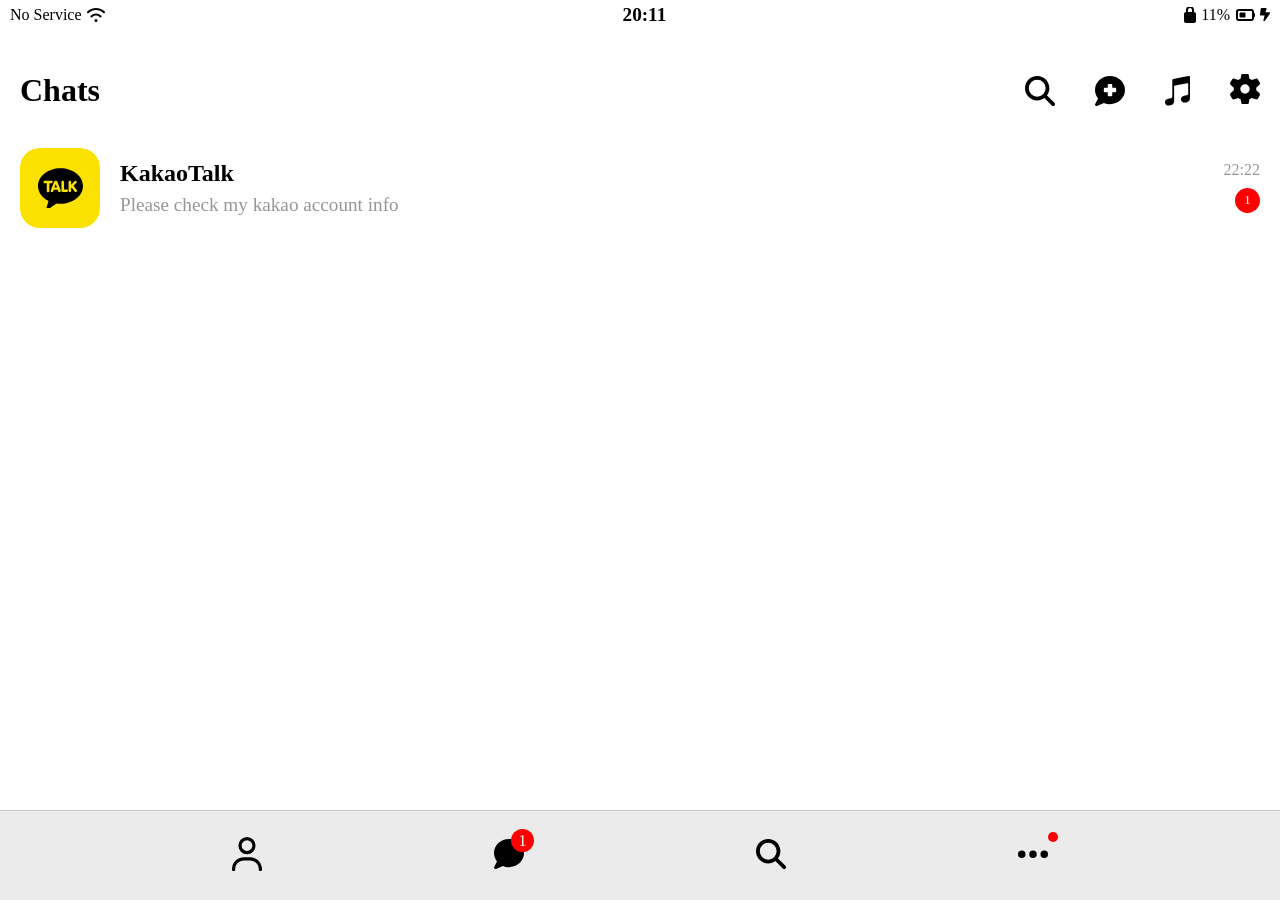
==== chats.html @ 33b5e109 "feat: index, friends, chats 페이지 생성 및 스타일링 구현 - 페이지 스타일 - reset, layout 등 기본 스타일" ====
<!doctype html>
<html lang="en">
  <head>
    <meta charset="UTF-8" />
    <meta name="viewport" content="width=device-width, initial-scale=1.0" />
    <link rel="stylesheet" href="./css/styles.css" />
    <title>Chat</title>
  </head>
  <body>
    <header class="app-header">
      <div class="app-header__col">
        <span>No Service</span>
        <svg width="18px" xmlns="./www.w3.org/2000/svg" viewBox="0 0 576 512">
          <!--!Font Awesome Free v7.2.0 by @fontawesome - https://fontawesome.com License - https://fontawesome.com/license/free Copyright 2026 Fonticons, Inc.-->
          <path
            d="M288 96c-90.9 0-173.2 36-233.7 94.6-12.7 12.3-33 12-45.2-.7s-12-33 .7-45.2C81.7 74.9 179.9 32 288 32S494.3 74.9 566.3 144.7c12.7 12.3 13 32.6 .7 45.2s-32.6 13-45.2 .7C461.2 132 378.9 96 288 96zM240 432a48 48 0 1 1 96 0 48 48 0 1 1 -96 0zM168 326.2c-11.7 13.3-31.9 14.5-45.2 2.8s-14.5-31.9-2.8-45.2C161 237.4 221.1 208 288 208s127 29.4 168 75.8c11.7 13.3 10.4 33.5-2.8 45.2s-33.5 10.4-45.2-2.8C378.6 292.9 335.8 272 288 272s-90.6 20.9-120 54.2z"
          />
        </svg>
      </div>
      <div class="app-header__col">
        <span class="time">20:11</span>
      </div>
      <div class="app-header__col">
        <svg width="12px" xmlns="./www.w3.org/2000/svg" viewBox="0 0 384 512">
          <!--!Font Awesome Free v7.2.0 by @fontawesome - https://fontawesome.com License - https://fontawesome.com/license/free Copyright 2026 Fonticons, Inc.-->
          <path
            d="M128 96l0 64 128 0 0-64c0-35.3-28.7-64-64-64s-64 28.7-64 64zM64 160l0-64C64 25.3 121.3-32 192-32S320 25.3 320 96l0 64c35.3 0 64 28.7 64 64l0 224c0 35.3-28.7 64-64 64L64 512c-35.3 0-64-28.7-64-64L0 224c0-35.3 28.7-64 64-64z"
          />
        </svg>
        <span class="battery-charge">11%</span>
        <svg width="20px" xmlns="./www.w3.org/2000/svg" viewBox="0 0 640 512">
          <!--!Font Awesome Free v7.2.0 by @fontawesome - https://fontawesome.com License - https://fontawesome.com/license/free Copyright 2026 Fonticons, Inc.-->
          <path
            d="M528 128c8.8 0 16 7.2 16 16l0 224c0 8.8-7.2 16-16 16l-416 0c-8.8 0-16-7.2-16-16l0-224c0-8.8 7.2-16 16-16l416 0zM112 64c-44.2 0-80 35.8-80 80l0 224c0 44.2 35.8 80 80 80l416 0c44.2 0 80-35.8 80-80l0-48c17.7 0 32-14.3 32-32l0-64c0-17.7-14.3-32-32-32l0-48c0-44.2-35.8-80-80-80L112 64zm56 112c-13.3 0-24 10.7-24 24l0 112c0 13.3 10.7 24 24 24l144 0c13.3 0 24-10.7 24-24l0-112c0-13.3-10.7-24-24-24l-144 0z"
          />
        </svg>
        <svg width="10px" xmlns="./www.w3.org/2000/svg" viewBox="0 0 384 512">
          <!--!Font Awesome Free v7.2.0 by @fontawesome - https://fontawesome.com License - https://fontawesome.com/license/free Copyright 2026 Fonticons, Inc.-->
          <path
            d="M0 256L28.5 28c2-16 15.6-28 31.8-28L228.9 0c15 0 27.1 12.1 27.1 27.1 0 3.2-.6 6.5-1.7 9.5L208 160 347.3 160c20.2 0 36.7 16.4 36.7 36.7 0 7.4-2.2 14.6-6.4 20.7l-192.2 281c-5.9 8.6-15.6 13.7-25.9 13.7l-2.9 0c-15.7 0-28.5-12.8-28.5-28.5 0-2.3 .3-4.6 .9-6.9L176 288 32 288c-17.7 0-32-14.3-32-32z"
          />
        </svg>
      </div>
    </header>
    <section class="chats">
      <div class="chats__header">
        <h1 class="chats__title">Chats</h1>
        <div class="chats__icons">
          <svg width="30px" xmlns="./www.w3.org/2000/svg" viewBox="0 0 512 512">
            <!--!Font Awesome Free v7.2.0 by @fontawesome - https://fontawesome.com License - https://fontawesome.com/license/free Copyright 2026 Fonticons, Inc.-->
            <path
              d="M416 208c0 45.9-14.9 88.3-40 122.7L502.6 457.4c12.5 12.5 12.5 32.8 0 45.3s-32.8 12.5-45.3 0L330.7 376C296.3 401.1 253.9 416 208 416 93.1 416 0 322.9 0 208S93.1 0 208 0 416 93.1 416 208zM208 352a144 144 0 1 0 0-288 144 144 0 1 0 0 288z"
            />
          </svg>
          <svg width="30px" xmlns="./www.w3.org/2000/svg" viewBox="0 0 512 512">
            <!--!Font Awesome Free v7.2.0 by @fontawesome - https://fontawesome.com License - https://fontawesome.com/license/free Copyright 2026 Fonticons, Inc.-->
            <path
              d="M256 480c141.4 0 256-107.5 256-240S397.4 0 256 0 0 107.5 0 240c0 54.3 19.2 104.3 51.6 144.5L2.8 476.8c-4.8 9-3.3 20 3.6 27.5s17.8 9.8 27.1 5.8l118.4-50.7C183.7 472.6 218.9 480 256 480zM217.6 153.6c0-10.6 8.6-19.2 19.2-19.2l38.4 0c10.6 0 19.2 8.6 19.2 19.2l0 48 48 0c10.6 0 19.2 8.6 19.2 19.2l0 38.4c0 10.6-8.6 19.2-19.2 19.2l-48 0 0 48c0 10.6-8.6 19.2-19.2 19.2l-38.4 0c-10.6 0-19.2-8.6-19.2-19.2l0-48-48 0c-10.6 0-19.2-8.6-19.2-19.2l0-38.4c0-10.6 8.6-19.2 19.2-19.2l48 0 0-48z"
            />
          </svg>
          <svg width="25px" xmlns="./www.w3.org/2000/svg" viewBox="0 0 384 512">
            <!--!Font Awesome Free v7.2.0 by @fontawesome - https://fontawesome.com License - https://fontawesome.com/license/free Copyright 2026 Fonticons, Inc.-->
            <path
              d="M381.9 388.2c-6.4 27.4-27.2 42.8-55.1 48-24.5 4.5-44.9 5.6-64.5-10.2-23.9-20.1-24.2-53.4-2.7-74.4 17-16.2 40.9-19.5 76.8-25.8 6-1.1 11.2-2.5 15.6-7.4 6.4-7.2 4.4-4.1 4.4-163.2 0-11.2-5.5-14.3-17-12.3-8.2 1.4-185.7 34.6-185.7 34.6-10.2 2.2-13.4 5.2-13.4 16.7 0 234.7 1.1 223.9-2.5 239.5-4.2 18.2-15.4 31.9-30.2 39.5-16.8 9.3-47.2 13.4-63.4 10.4-43.2-8.1-58.4-58-29.1-86.6 17-16.2 40.9-19.5 76.8-25.8 6-1.1 11.2-2.5 15.6-7.4 10.1-11.5 1.8-256.6 5.2-270.2 .8-5.2 3-9.6 7.1-12.9 4.2-3.5 11.8-5.5 13.4-5.5 204-38.2 228.9-43.1 232.4-43.1 11.5-.8 18.1 6 18.1 17.6 .2 344.5 1.1 326-1.8 338.5z"
            />
          </svg>
          <a href="./settings.html"
            ><svg
              width="30px"
              xmlns="./www.w3.org/2000/svg"
              viewBox="0 0 512 512"
            >
              <!--!Font Awesome Free v7.2.0 by @fontawesome - https://fontawesome.com License - https://fontawesome.com/license/free Copyright 2026 Fonticons, Inc.-->
              <path
                d="M195.1 9.5C198.1-5.3 211.2-16 226.4-16l59.8 0c15.2 0 28.3 10.7 31.3 25.5L332 79.5c14.1 6 27.3 13.7 39.3 22.8l67.8-22.5c14.4-4.8 30.2 1.2 37.8 14.4l29.9 51.8c7.6 13.2 4.9 29.8-6.5 39.9L447 233.3c.9 7.4 1.3 15 1.3 22.7s-.5 15.3-1.3 22.7l53.4 47.5c11.4 10.1 14 26.8 6.5 39.9l-29.9 51.8c-7.6 13.1-23.4 19.2-37.8 14.4l-67.8-22.5c-12.1 9.1-25.3 16.7-39.3 22.8l-14.4 69.9c-3.1 14.9-16.2 25.5-31.3 25.5l-59.8 0c-15.2 0-28.3-10.7-31.3-25.5l-14.4-69.9c-14.1-6-27.2-13.7-39.3-22.8L73.5 432.3c-14.4 4.8-30.2-1.2-37.8-14.4L5.8 366.1c-7.6-13.2-4.9-29.8 6.5-39.9l53.4-47.5c-.9-7.4-1.3-15-1.3-22.7s.5-15.3 1.3-22.7L12.3 185.8c-11.4-10.1-14-26.8-6.5-39.9L35.7 94.1c7.6-13.2 23.4-19.2 37.8-14.4l67.8 22.5c12.1-9.1 25.3-16.7 39.3-22.8L195.1 9.5zM256.3 336a80 80 0 1 0 -.6-160 80 80 0 1 0 .6 160z"
              />
            </svg>
          </a>
        </div>
      </div>
      <ul class="chats__list">
        <li>
          <a href="./chat.html" class="chats__item">
            <div class="chats__image">
              <svg
                width="45px"
                xmlns="./www.w3.org/2000/svg"
                viewBox="0 0 576 512"
              >
                <!--!Font Awesome Free v7.2.0 by @fontawesome - https://fontawesome.com License - https://fontawesome.com/license/free Copyright 2026 Fonticons, Inc.-->
                <path
                  d="M288 2.5c159.1 0 288 101.7 288 227.1 0 125.4-128.9 227.1-288 227.1-17.5 0-34.6-1.2-51.2-3.6-16.6 11.7-112.6 79.1-121.7 80.4 0 0-3.7 1.4-6.9-.4s-2.6-6.7-2.6-6.7C106.6 519.8 130.6 437.2 135 421.9 53.9 381.8 0 310.6 0 229.5 0 104.1 128.9 2.5 288 2.5zM86.2 161.7c-9 0-16.3 7.3-16.3 16.3s7.3 16.3 16.3 16.3l25.9 0 0 98.7c0 8.8 7.5 15.9 16.6 15.9s16.6-7.1 16.6-15.9l0-98.7 25.9 0c9 0 16.3-7.3 16.3-16.3s-7.3-16.3-16.3-16.3l-85.1 0zm140.8 0c-10.8 .2-19.3 8.4-22.1 16.4L165.2 282.7c-5 15.7-.6 21.5 3.9 23.6 3.2 1.5 6.9 2.3 10.6 2.3 6.9 0 12.2-2.8 13.8-7.3l8.2-21.6 50.7 0 8.2 21.5c1.6 4.5 6.9 7.3 13.8 7.3 3.7 0 7.3-.8 10.6-2.3 4.6-2.1 9-7.9 3.9-23.6L249.2 178.1c-2.8-8-11.3-16.2-22.2-16.4zm180.9 0c-9.2 0-16.6 7.5-16.6 16.6l0 113.7c0 9.2 7.5 16.6 16.6 16.6s16.6-7.5 16.6-16.6l0-36.2 5.8-5.8 38.9 51.6c3.2 4.2 8 6.6 13.3 6.6 3.6 0 7.1-1.1 10-3.3 3.5-2.7 5.8-6.6 6.4-11s-.5-8.8-3.2-12.3l-40.9-54.2 37.9-37.8c2.6-2.6 3.9-6.2 3.7-10.1-.2-3.9-2-7.6-4.9-10.5-3.1-3.1-7.3-4.9-11.4-4.9-3.6 0-6.8 1.3-9.2 3.7l-46.3 46.4 0-35.7c0-9.2-7.5-16.6-16.6-16.6zm-91.3 0c-9.3 0-16.9 7.5-16.9 16.6l0 112.8c0 8.4 7.1 15.2 15.9 15.3l53.3 0c8.8 0 15.9-6.9 15.9-15.3s-7.2-15.2-15.9-15.2l-35.3 0 0-97.6c0-9.2-7.6-16.6-17-16.6zm-73 88.6l-33.2 0 16.6-47.1 16.6 47.1z"
                />
              </svg>
            </div>
            <div class="chats__texts">
              <span class="chats__sender">KakaoTalk</span>
              <span class="chats__message"
                >Please check my kakao account info</span
              >
            </div>
            <div class="chats__sign">
              <span class="chats__time">22:22</span>
              <span class="chats__not--read">1</span>
            </div>
          </a>
        </li>
      </ul>
    </section>
    <footer class="app-footer">
      <a class="app-footer__users" href="./friends.html">
        <svg width="30px" xmlns="./www.w3.org/2000/svg" viewBox="0 0 448 512">
          <!--!Font Awesome Free v7.2.0 by @fontawesome - https://fontawesome.com License - https://fontawesome.com/license/free Copyright 2026 Fonticons, Inc.-->
          <path
            d="M144 128a80 80 0 1 1 160 0 80 80 0 1 1 -160 0zm208 0a128 128 0 1 0 -256 0 128 128 0 1 0 256 0zM48 480c0-70.7 57.3-128 128-128l96 0c70.7 0 128 57.3 128 128l0 8c0 13.3 10.7 24 24 24s24-10.7 24-24l0-8c0-97.2-78.8-176-176-176l-96 0C78.8 304 0 382.8 0 480l0 8c0 13.3 10.7 24 24 24s24-10.7 24-24l0-8z"
          />
        </svg>
      </a>
      <a class="app-footer__chats" href="./chats.html">
        <svg width="30px" xmlns="./www.w3.org/2000/svg" viewBox="0 0 512 512">
          <!--!Font Awesome Free v7.2.0 by @fontawesome - https://fontawesome.com License - https://fontawesome.com/license/free Copyright 2026 Fonticons, Inc.-->
          <path
            d="M512 240c0 132.5-114.6 240-256 240-37.1 0-72.3-7.4-104.1-20.7L33.5 510.1c-9.4 4-20.2 1.7-27.1-5.8S-2 485.8 2.8 476.8l48.8-92.2C19.2 344.3 0 294.3 0 240 0 107.5 114.6 0 256 0S512 107.5 512 240z"
          />
        </svg>
        <div class="app-footer__chats__alarm"><span>1</span></div>
      </a>
      <a class="app-footer__search" href="./search.html">
        <svg width="30px" xmlns="./www.w3.org/2000/svg" viewBox="0 0 512 512">
          <!--!Font Awesome Free v7.2.0 by @fontawesome - https://fontawesome.com License - https://fontawesome.com/license/free Copyright 2026 Fonticons, Inc.-->
          <path
            d="M416 208c0 45.9-14.9 88.3-40 122.7L502.6 457.4c12.5 12.5 12.5 32.8 0 45.3s-32.8 12.5-45.3 0L330.7 376C296.3 401.1 253.9 416 208 416 93.1 416 0 322.9 0 208S93.1 0 208 0 416 93.1 416 208zM208 352a144 144 0 1 0 0-288 144 144 0 1 0 0 288z"
          />
        </svg>
      </a>
      <a class="app-footer__more" href="./more.html">
        <svg width="30px" xmlns="./www.w3.org/2000/svg" viewBox="0 0 448 512">
          <!--!Font Awesome Free v7.2.0 by @fontawesome - https://fontawesome.com License - https://fontawesome.com/license/free Copyright 2026 Fonticons, Inc.-->
          <path
            d="M0 256a56 56 0 1 1 112 0 56 56 0 1 1 -112 0zm168 0a56 56 0 1 1 112 0 56 56 0 1 1 -112 0zm224-56a56 56 0 1 1 0 112 56 56 0 1 1 0-112z"
          />
        </svg>
        <div class="app-footer__more__alarm"></div>
      </a>
    </footer>
  </body>
</html>
---- css/styles.css ----
@import './reset.css';
@import './layout.css';

@import './pages/index.css';
@import './pages/friends.css';
@import './pages/chats.css';

:root {
  --yellow: #fae100;
}
h1 {
  font-size: 2rem;
  font-weight: bold;
}

* {
  box-sizing: border-box;
  font-family: 'Gill Sans', 'Gill Sans MT', Calibri, 'Trebuchet MS', sans-serif;
}

body {
  width: 100vw;
  height: 100vh;
  padding: 5px 10px;
}
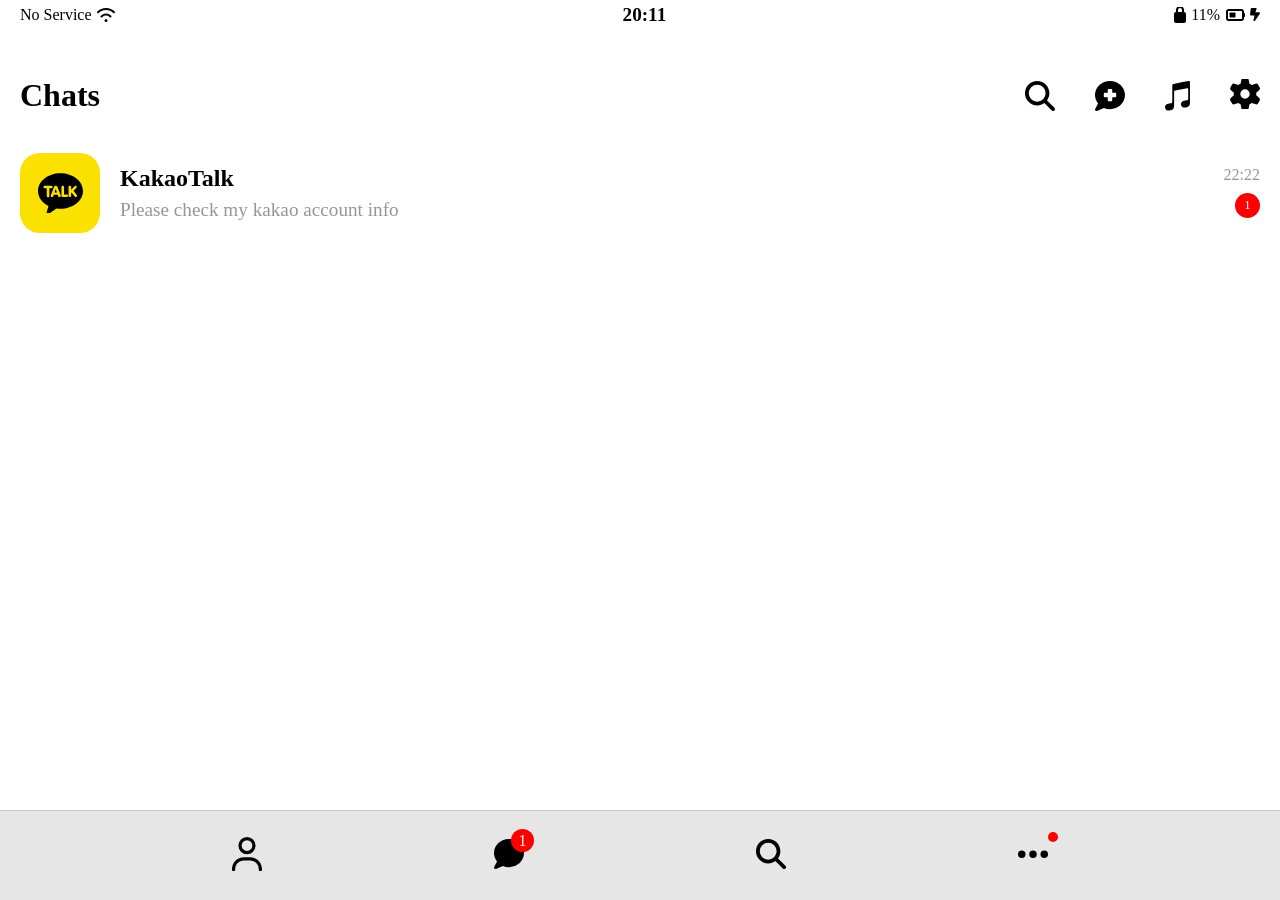
==== commit 2d8ce242: "feat: 모든 페이지 및 스타일 구현" ====
--- a/chats.html
+++ b/chats.html
@@ -6,7 +6,7 @@
     <link rel="stylesheet" href="./css/styles.css" />
     <title>Chat</title>
   </head>
-  <body>
+  <body id="chats">
     <header class="app-header">
       <div class="app-header__col">
         <span>No Service</span>
@@ -125,7 +125,7 @@
         </svg>
         <div class="app-footer__chats__alarm"><span>1</span></div>
       </a>
-      <a class="app-footer__search" href="./search.html">
+      <a class="app-footer__search" href="./find.html">
         <svg width="30px" xmlns="./www.w3.org/2000/svg" viewBox="0 0 512 512">
           <!--!Font Awesome Free v7.2.0 by @fontawesome - https://fontawesome.com License - https://fontawesome.com/license/free Copyright 2026 Fonticons, Inc.-->
           <path
--- a/css/styles.css
+++ b/css/styles.css
@@ -4,6 +4,10 @@
 @import './pages/index.css';
 @import './pages/friends.css';
 @import './pages/chats.css';
+@import './pages/chat.css';
+@import './pages/more.css';
+@import './pages/settings.css';
+@import './pages/find.css';
 
 :root {
   --yellow: #fae100;
@@ -21,5 +25,5 @@
 body {
   width: 100vw;
   height: 100vh;
-  padding: 5px 10px;
+  padding: 5px 0;
 }
